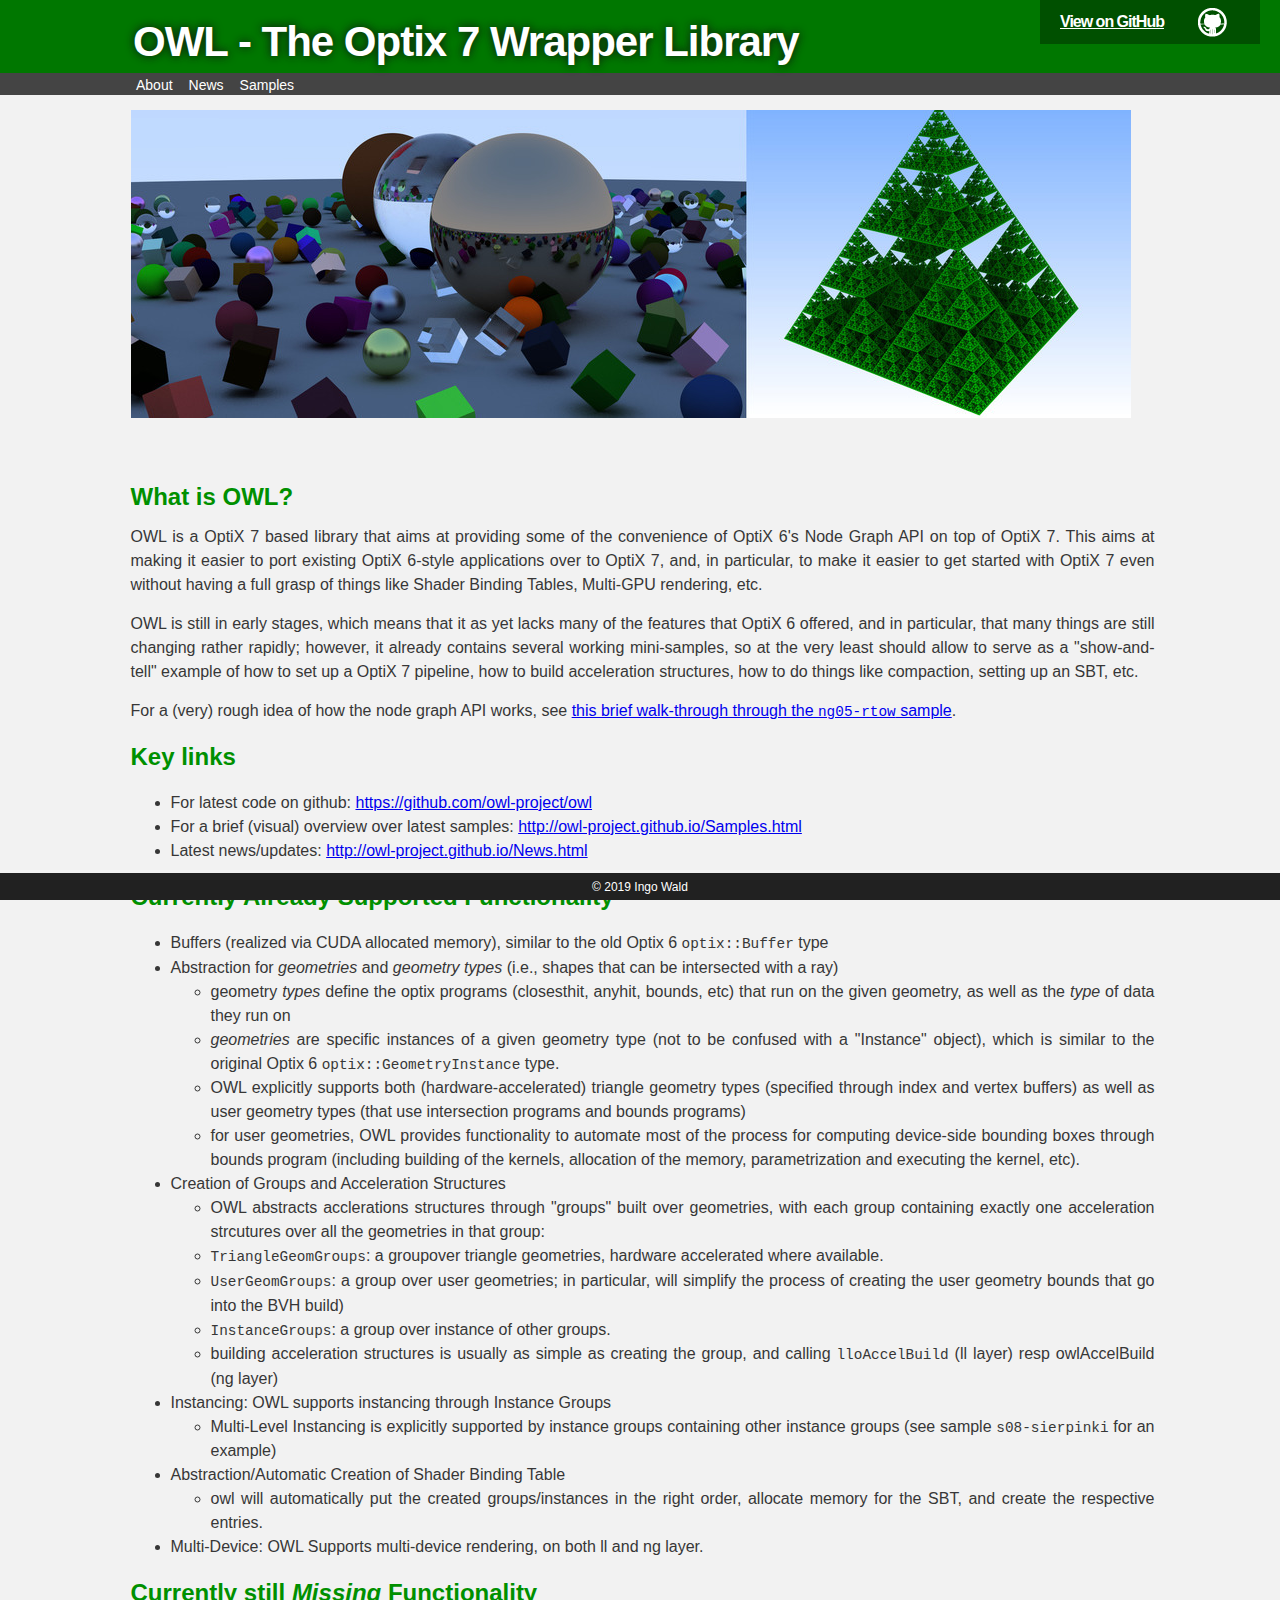
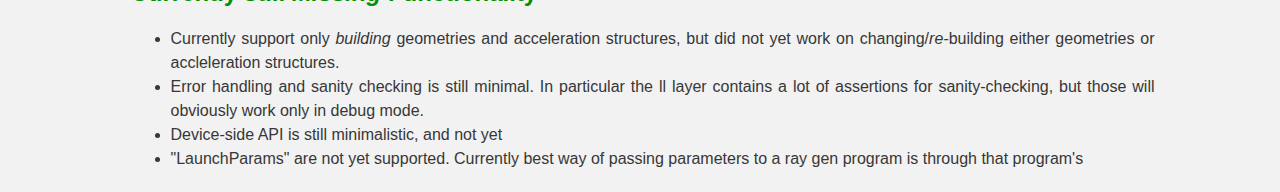
==== index.html @ 01878f96 "added sample walk-through for ng05" ====
<!DOCTYPE HTML PUBLIC "-//W3C//DTD HTML 4.01 Transitional//EN" "http://www.w3.org/TR/html4/loose.dtd">
<html lang="en">
  <head>
    <meta http-equiv="Content-Type" content="text/html" charset="utf-8">
    <title>OWL-Project: About
</title>
    <link rel="stylesheet" type="text/css" media="screen" href="stylesheet.css">
  </head>

  <body>
    <div id="styleheader">
      <div id="header-github">
        <a id="forkme-banner" href="https://github.com/owl-project/owl">View on GitHub</a>
      </div>
      <div id="header-title">
        OWL - The Optix 7 Wrapper Library
      </div>

      <div id="header-navbar">
        <ul>
<li id="selected"><a href="About.html">About</a></li><li id="selected"><a href="News.html">News</a></li><li id="selected"><a href="Samples.html">Samples</a></li>	</ul>
      </div>
      <div id="header-spacing"></div>
    </div>

    <div id="content-wrap">
      <div id="content">
<div class="figure">
<img src="about/banner.jpg" />

</div>
<!--- ------------------------------------------------------- -->
<h1 id="what-is-owl">What is OWL?</h1>
<p>OWL is a OptiX 7 based library that aims at providing some of the convenience of OptiX 6's Node Graph API on top of OptiX 7. This aims at making it easier to port existing OptiX 6-style applications over to OptiX 7, and, in particular, to make it easier to get started with OptiX 7 even without having a full grasp of things like Shader Binding Tables, Multi-GPU rendering, etc.</p>
<p>OWL is still in early stages, which means that it as yet lacks many of the features that OptiX 6 offered, and in particular, that many things are still changing rather rapidly; however, it already contains several working mini-samples, so at the very least should allow to serve as a &quot;show-and-tell&quot; example of how to set up a OptiX 7 pipeline, how to build acceleration structures, how to do things like compaction, setting up an SBT, etc.</p>
<p>For a (very) rough idea of how the node graph API works, see <a href="ng-api-overview.html">this brief walk-through through the <code>ng05-rtow</code> sample</a>.</p>
<h1 id="key-links">Key links</h1>
<ul>
<li><p>For latest code on github: <a href="https://github.com/owl-project/owl" class="uri">https://github.com/owl-project/owl</a></p></li>
<li><p>For a brief (visual) overview over latest samples: <a href="http://owl-project.github.io/Samples.html" class="uri">http://owl-project.github.io/Samples.html</a></p></li>
<li><p>Latest news/updates: <a href="http://owl-project.github.io/News.html" class="uri">http://owl-project.github.io/News.html</a></p></li>
</ul>
<h1 id="currently-already-supported-functionality">Currently Already Supported Functionality</h1>
<ul>
<li><p>Buffers (realized via CUDA allocated memory), similar to the old Optix 6 <code>optix::Buffer</code> type</p></li>
<li><p>Abstraction for <em>geometries</em> and <em>geometry types</em> (i.e., shapes that can be intersected with a ray)</p>
<ul>
<li><p>geometry <em>types</em> define the optix programs (closesthit, anyhit, bounds, etc) that run on the given geometry, as well as the <em>type</em> of data they run on</p></li>
<li><p><em>geometries</em> are specific instances of a given geometry type (not to be confused with a &quot;Instance&quot; object), which is similar to the original Optix 6 <code>optix::GeometryInstance</code> type.</p></li>
<li><p>OWL explicitly supports both (hardware-accelerated) triangle geometry types (specified through index and vertex buffers) as well as user geometry types (that use intersection programs and bounds programs)</p></li>
<li><p>for user geometries, OWL provides functionality to automate most of the process for computing device-side bounding boxes through bounds program (including building of the kernels, allocation of the memory, parametrization and executing the kernel, etc).</p></li>
</ul></li>
<li><p>Creation of Groups and Acceleration Structures</p>
<ul>
<li><p>OWL abstracts acclerations structures through &quot;groups&quot; built over geometries, with each group containing exactly one acceleration strcutures over all the geometries in that group:</p></li>
<li><p><code>TriangleGeomGroups</code>: a groupover triangle geometries, hardware accelerated where available.</p></li>
<li><p><code>UserGeomGroups</code>: a group over user geometries; in particular, will simplify the process of creating the user geometry bounds that go into the BVH build)</p></li>
<li><p><code>InstanceGroups</code>: a group over instance of other groups.</p></li>
<li><p>building acceleration structures is usually as simple as creating the group, and calling <code>lloAccelBuild</code> (ll layer) resp owlAccelBuild (ng layer)</p></li>
</ul></li>
<li><p>Instancing: OWL supports instancing through Instance Groups</p>
<ul>
<li>Multi-Level Instancing is explicitly supported by instance groups containing other instance groups (see sample <code>s08-sierpinki</code> for an example)</li>
</ul></li>
<li><p>Abstraction/Automatic Creation of Shader Binding Table</p>
<ul>
<li>owl will automatically put the created groups/instances in the right order, allocate memory for the SBT, and create the respective entries.</li>
</ul></li>
<li><p>Multi-Device: OWL Supports multi-device rendering, on both ll and ng layer.</p></li>
</ul>
<h1 id="currently-still-missing-functionality">Currently still <em>Missing</em> Functionality</h1>
<ul>
<li><p>Currently support only <em>building</em> geometries and acceleration structures, but did not yet work on changing/<em>re-</em>building either geometries or accleleration structures.</p></li>
<li><p>Error handling and sanity checking is still minimal. In particular the ll layer contains a lot of assertions for sanity-checking, but those will obviously work only in debug mode.</p></li>
<li><p>Device-side API is still minimalistic, and not yet</p></li>
<li><p>&quot;LaunchParams&quot; are not yet supported. Currently best way of passing parameters to a ray gen program is through that program's</p></li>
</ul>
      </div>
    </div>

      <div id="footer">
        © 2019 Ingo Wald
      </div>
  </body>
</html>
---- stylesheet.css ----
body {
    font-size: 16px;
    font-weight: normal;
    letter-spacing: normal;
    color:#373737;
    background: #f2f2f2;
    font-family: "Myriad Set Pro", "Helvetica Neue", Helvetica, Arial, sans-serif;
    text-rendering: optimizeLegibility;
    font-style: normal;
    line-height: 1.5;
    -webkit-font-smoothing: antialiased;
    text-align: justify;
    margin: 0;
}

h1, h2, h3, h4, h5, h6 {
    margin: 5px 0;
    font-weight: 700;
/*    color: #0071C5; */
    color: #009000;
    letter-spacing: normal;
    clear: both;
}

h2 {
    background: none;
    border-top: 1pt solid #333;
    padding-top: 0.5em;
}

h1 { font-size: 24px; }
h2 { font-size: 20px; }
h3 { font-size: 16px; }
h4 { font-size: 16px; }

p {
    margin: 10px 0 15px 0;
}

dl dt { font-weight:bold;
}

code { font-size: 90%; }

li p { margin: 0 }

img {
  display: block;
  margin-left: auto;
  margin-right: auto;
  padding: 0 2em 1ex 0;
}
figcaption {
 color: #666;
 text-align: center;
}
div.left {
  float: left;
  max-width: 250px;
  margin: 0;
  padding: 0;
}
br { clear:both; }

/* this fixes anchor links offset from header*/
:target:before {
  content: "";
  display: block;
  height: 125px;
  margin: -125px 0 0;
}

#demo-bullets { font-size: 90%; }

#footer  {
    padding-top: 5px;
    margin: 0;
    text-align: center;
    background:#212121;
    position:fixed;
    bottom:0px;
    height:22px;
    width:100%;
    font-size: 12px;
    color: #ffffff;
}

#footer_padding {
    margin: 0;
    text-align: center;
    background:#212121;
    bottom:0px;
    width:100%;
    height:100%;
    font-size: 12px;
    color: #ffffff;
}

#footer a:hover {
    color:#ff0000;
}
#footer a {
    color:#ffffff;
}

#styleheader {
    color: #fff;
    position: fixed;
    width: 100%;
    letter-spacing: -1px;
    background: #070;
/*    background: #379;*/
    z-index: 2;
    display: block;
}

#content-wrap {
    width:100%;
    height:100%;
    background: #f2f2f2;
    /*padding-left: 100px;*/
    padding-top:100px;
}

#content {
    padding-left: 5px;
    padding-right: 0px;
    position:static;
    max-width: 1024px;
    margin-left: auto;
    margin-right: auto;
    background: #f2f2f2;
    padding-top:10px;
    padding-bottom:10px;
}

#header-title  {
    /*display:inline-block;*/
    margin: 0;
    color: #fff;
    font-size: 42px;
    /*background:#212121; */
    font-weight: 700;
    padding: 20px 0px 0px 10px;
    text-shadow: #111 0px 0px 10px;
    /*padding-left: 100px;*/
    padding-top:10px;
    letter-spacing: -1px;
    max-width: 1024px;
    margin-left: auto;
    margin-right: auto;
}

#header-subtitle  {
    display:inline-block;
    color: #fff;
    font-size: 21px;
    font-weight: 300;
    /*background: none;*/
    text-shadow: #111 0px 0px 10px;
    /*padding-top: 10px;*/
    /*padding-left: 100px;*/
    padding-left: 10px;
    /*padding-bottom: 10px;*/
    /*background:#212121; */
    letter-spacing: -1px;
}

.samplepic {
    width: 60%; 
}

.widepic {
    width: 80%; 
}

#header-github  {
    color: #fff;
    font-size: 16px;
    font-weight: 300;
    background: none;
}

#forkme-banner  {
    display: block;
    position: absolute;
    top:0;
    right: 20px;
    width:200px;
    z-index: 10;
    padding: 10px 0px 10px 20px;
    color: #fff;
    background: url('include/blacktocat.png') #005000 no-repeat 83% 50%;
    font-weight: 700;
}


#header-spacing  {
    color: #fff;
    font-size: 16px;
    font-weight: 300;
    height:5px;
    background: #f2f2f2;
}
#footer-spacing  {
    color: #fff;
    font-size: 16px;
    font-weight: 300;
    height:5px;
    background: #f2f2f2;
}

#header-navbar  {
    font-family: 'Myriad Pro', Calibri, Helvetica, Arial, sans-serif;
    color: #fff;
    font-size: 14px;
    font-weight: normal;
    letter-spacing: normal;
    background: #444;
    padding-top: 0px;
    padding-bottom: 4px;
    /*padding-left: 100px;*/
    height:18px;
}
#header-navbar ul {
    list-style : none;
    margin: 0;
    padding: 0;
    padding-top: 2px;
    max-width: 1024px;
    margin-left: auto;
    margin-right: auto;
}
#header-navbar ul li {
    display: inline;
}
#header-navbar ul li a {
    display: block;
    float: left;
    padding-left: 8px;
    padding-right: 8px;
    color: #DFDFDF;
    text-decoration: none;
}
#header-navbar ul li a:hover {
    color: #FAFAFA;
}
#header-navbar ul li#selected a {
    color: #fff;
}

.title
{
  border: 0; padding: 0; margin: 0;
  margin-bottom: 20px;
}

.title h1 {
  color: #333;
  font-size: 60px;
  font-weight: 300;
  text-align: center;
  border: 0; padding: 0; margin: 0;
  border: 0;
 }

.title h2 {
  color: #888;
  font-size: 24px;
  font-weight: 200;
  text-align: center;
  border: 0; padding: 0; margin: 0;
  border: 0;
}

.teaser-features {
  margin: 10px auto 150px auto;
}

div.feature {
    /* display:inline-block; */
    /* width: 100%; */
    margin-left: 10px;
    margin-right: 10px;
    margin-top: 10px;
    margin-bottom: 10px;
    float: left;
    /* width: 40%; */
    width: 400px;
    height: 200px;
    display: block;
}
div.feature a {
    color:#373737;
}
div.feature img {
    float: left;
    display:inline-block;
    width: 360px;
    height: 260px;
    padding:0;
    box-shadow: 4px 4px 18px -5px rgba(0,0,0,0.86);
}
.feature-alt
{
    display: block;
    float: left;
    padding-left: 184px;
}
.feature-alt img
{
    float: right !important;
}

.feature .container {
    /* margin-left: 20px;
    margin-right: 20px;
    display:inline-block;
    max-width: 544px;
    color: #666;
    font-size: 18px;
    font-weight: 200; */
}

div.feature p {
    /* padding-left: 20px; */
    color: #777;
}

div.feature h2 {
    text-align: center;
    border: 0;
    color:#555;
    font-size: 26px; 
}

.fadein {
    display: block;
    margin-left: auto;
    margin-right: auto;
    margin-bottom: 20px;
    margin-top: 0px;
    padding: 0;
    position: relative;
    padding-bottom: 58.59375%; /* 600/1024 */
    max-width: 1000px;
}
#f1 {
    box-shadow: 4px 4px 18px -5px rgba(0,0,0,0.86);
}
.fadein img {
    margin-left: auto;
    max-width: 100%;
    height: 100%;
    padding: 0;
    position: absolute;
}

.teaser-img {
  margin-top: 60px;
  margin-bottom: 60px;
}


.fade {
    animation: fade 30s 1;
}
@keyframes fade {
      0% {opacity: 0;}
      5% {opacity: 0;}
     20% {opacity: 1;}
     25% {opacity: 1;}
     45% {opacity: 0;}
     50% {opacity: 0;}
     60% {opacity: 1;}
     65% {opacity: 1;}
     75% {opacity: 0;}
     80% {opacity: 0;}
    100% {opacity: 1;}
}

hr {
    width: 60%;
    display: block;
    height: 1px;
    margin-left: auto;
    margin-right: auto;
    margin-top: 0px;
    margin-bottom: 0px;
    border: 0;
    border-top: 1.5px solid #aaa;
    padding: 0;
}

table {
  counter-increment: table;
  border-collapse: collapse;
  border-spacing: 0;
  border: 0px solid #373737;
  margin-top: 20px;
  margin-bottom: 20px;
  text-align: left;
}
table > caption:before {
  content: 'Table ' counter(table) ': ';
  color: #0071C5;
}

th {
  font-family: 'Lucida Grande', 'Helvetica Neue', Helvetica, Arial, sans-serif;
  padding: 10px;
  background: #0071C5;
  color: #fff;
}

td {
  padding: 10px;
  border: 0px solid #373737;
  color: #222;
  background-color: #fff;
  vertical-align:top;
}

div.figure {
  clear: both;
  counter-increment: figure;
  padding: 0;
  border: 0;
  font-size: 100%;
  font: inherit;
  vertical-align: baseline;
  margin: 0 0 3em 0;
  display: inline-block;
  width: 100%;
}
p.caption {
  margin-top: 3ex;
  font-size: 1.1rem;
  line-height: 1.6;
  text-align: left;
}
p.caption:before {
  content: 'Figure ' counter(figure) ': ';
  color: #009000;
}
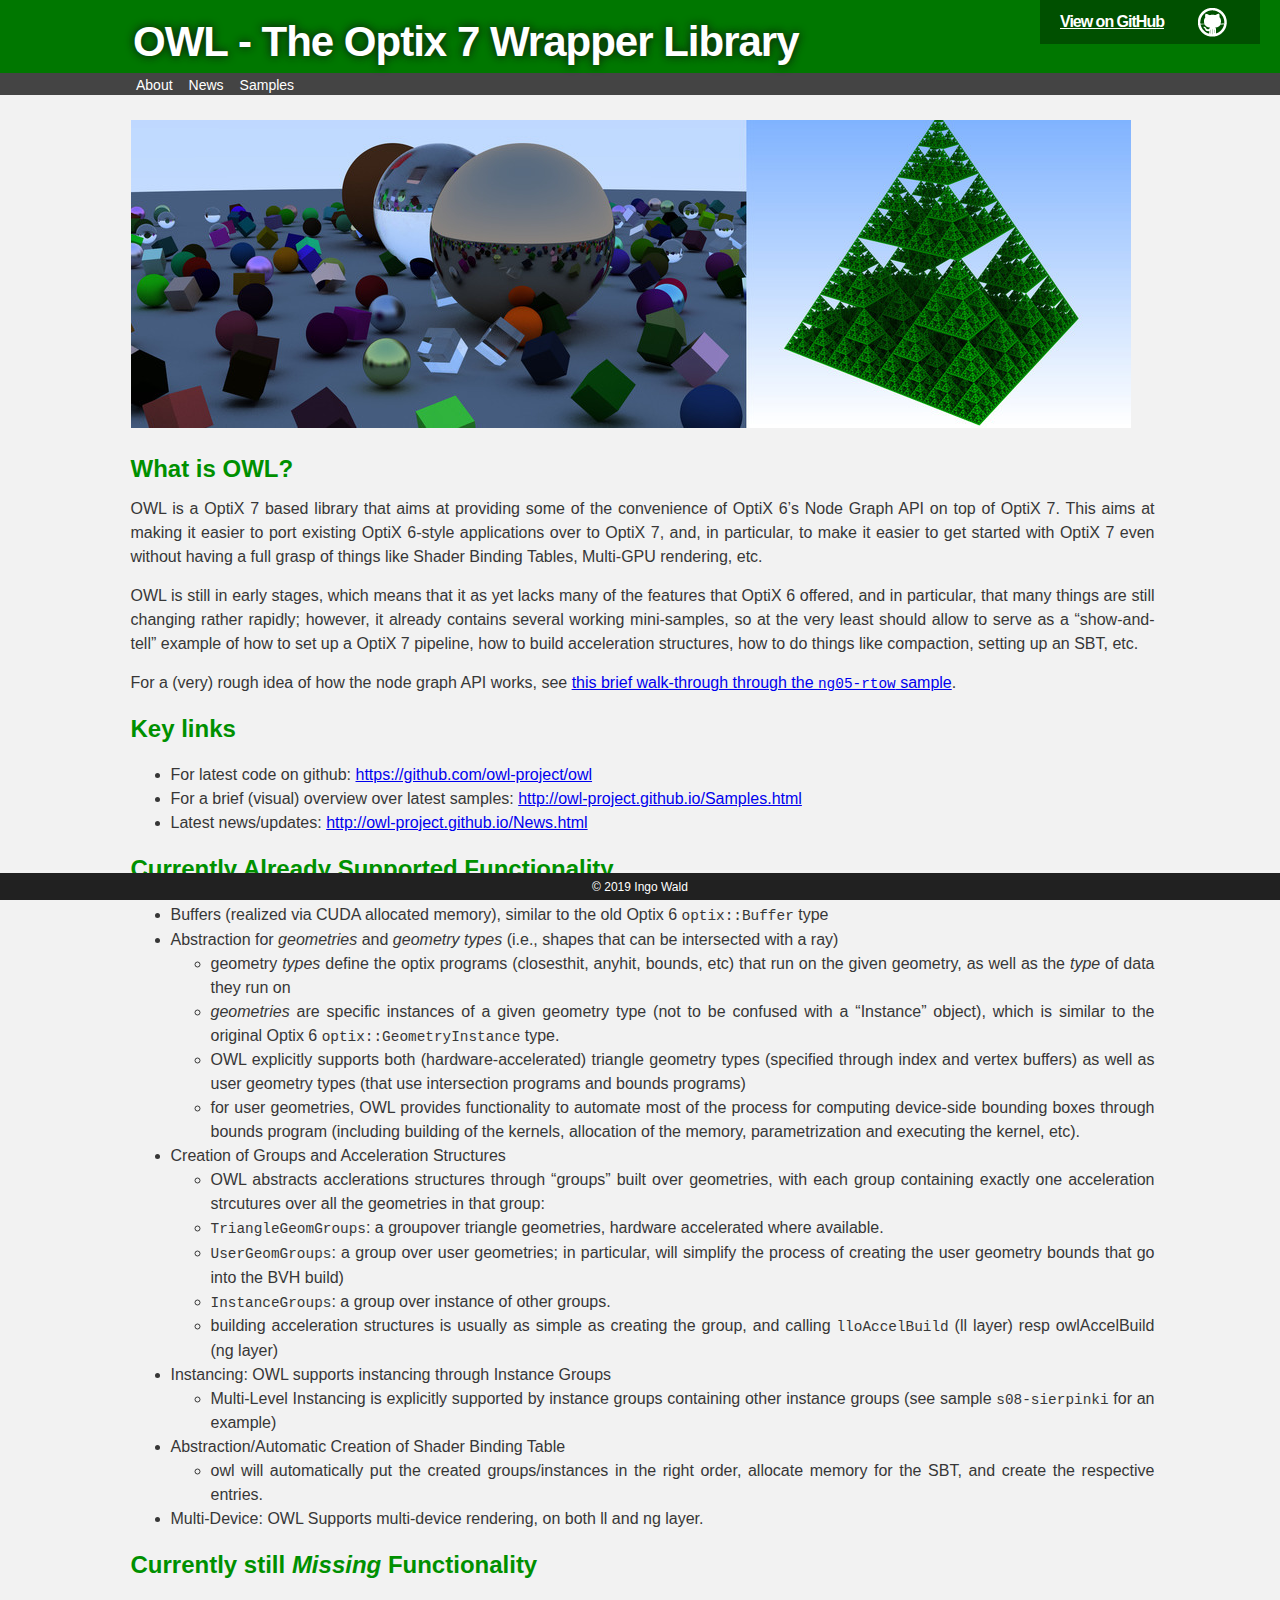
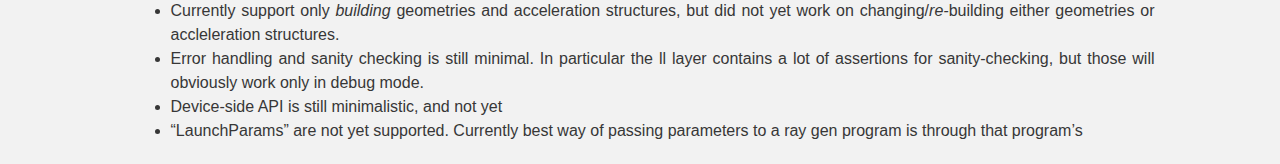
==== commit be6e850a: "pass over 'about' and 'news'" ====
--- a/index.html
+++ b/index.html
@@ -26,20 +26,17 @@
 
     <div id="content-wrap">
       <div id="content">
-<div class="figure">
-<img src="about/banner.jpg" />
-
-</div>
+<p><img src="about/banner.jpg" /></p>
 <!--- ------------------------------------------------------- -->
 <h1 id="what-is-owl">What is OWL?</h1>
-<p>OWL is a OptiX 7 based library that aims at providing some of the convenience of OptiX 6's Node Graph API on top of OptiX 7. This aims at making it easier to port existing OptiX 6-style applications over to OptiX 7, and, in particular, to make it easier to get started with OptiX 7 even without having a full grasp of things like Shader Binding Tables, Multi-GPU rendering, etc.</p>
-<p>OWL is still in early stages, which means that it as yet lacks many of the features that OptiX 6 offered, and in particular, that many things are still changing rather rapidly; however, it already contains several working mini-samples, so at the very least should allow to serve as a &quot;show-and-tell&quot; example of how to set up a OptiX 7 pipeline, how to build acceleration structures, how to do things like compaction, setting up an SBT, etc.</p>
+<p>OWL is a OptiX 7 based library that aims at providing some of the convenience of OptiX 6’s Node Graph API on top of OptiX 7. This aims at making it easier to port existing OptiX 6-style applications over to OptiX 7, and, in particular, to make it easier to get started with OptiX 7 even without having a full grasp of things like Shader Binding Tables, Multi-GPU rendering, etc.</p>
+<p>OWL is still in early stages, which means that it as yet lacks many of the features that OptiX 6 offered, and in particular, that many things are still changing rather rapidly; however, it already contains several working mini-samples, so at the very least should allow to serve as a “show-and-tell” example of how to set up a OptiX 7 pipeline, how to build acceleration structures, how to do things like compaction, setting up an SBT, etc.</p>
 <p>For a (very) rough idea of how the node graph API works, see <a href="ng-api-overview.html">this brief walk-through through the <code>ng05-rtow</code> sample</a>.</p>
 <h1 id="key-links">Key links</h1>
 <ul>
-<li><p>For latest code on github: <a href="https://github.com/owl-project/owl" class="uri">https://github.com/owl-project/owl</a></p></li>
-<li><p>For a brief (visual) overview over latest samples: <a href="http://owl-project.github.io/Samples.html" class="uri">http://owl-project.github.io/Samples.html</a></p></li>
-<li><p>Latest news/updates: <a href="http://owl-project.github.io/News.html" class="uri">http://owl-project.github.io/News.html</a></p></li>
+<li><p>For latest code on github: <a href="https://github.com/owl-project/owl">https://github.com/owl-project/owl</a></p></li>
+<li><p>For a brief (visual) overview over latest samples: <a href="http://owl-project.github.io/Samples.html">http://owl-project.github.io/Samples.html</a></p></li>
+<li><p>Latest news/updates: <a href="http://owl-project.github.io/News.html">http://owl-project.github.io/News.html</a></p></li>
 </ul>
 <h1 id="currently-already-supported-functionality">Currently Already Supported Functionality</h1>
 <ul>
@@ -47,13 +44,13 @@
 <li><p>Abstraction for <em>geometries</em> and <em>geometry types</em> (i.e., shapes that can be intersected with a ray)</p>
 <ul>
 <li><p>geometry <em>types</em> define the optix programs (closesthit, anyhit, bounds, etc) that run on the given geometry, as well as the <em>type</em> of data they run on</p></li>
-<li><p><em>geometries</em> are specific instances of a given geometry type (not to be confused with a &quot;Instance&quot; object), which is similar to the original Optix 6 <code>optix::GeometryInstance</code> type.</p></li>
+<li><p><em>geometries</em> are specific instances of a given geometry type (not to be confused with a “Instance” object), which is similar to the original Optix 6 <code>optix::GeometryInstance</code> type.</p></li>
 <li><p>OWL explicitly supports both (hardware-accelerated) triangle geometry types (specified through index and vertex buffers) as well as user geometry types (that use intersection programs and bounds programs)</p></li>
 <li><p>for user geometries, OWL provides functionality to automate most of the process for computing device-side bounding boxes through bounds program (including building of the kernels, allocation of the memory, parametrization and executing the kernel, etc).</p></li>
 </ul></li>
 <li><p>Creation of Groups and Acceleration Structures</p>
 <ul>
-<li><p>OWL abstracts acclerations structures through &quot;groups&quot; built over geometries, with each group containing exactly one acceleration strcutures over all the geometries in that group:</p></li>
+<li><p>OWL abstracts acclerations structures through “groups” built over geometries, with each group containing exactly one acceleration strcutures over all the geometries in that group:</p></li>
 <li><p><code>TriangleGeomGroups</code>: a groupover triangle geometries, hardware accelerated where available.</p></li>
 <li><p><code>UserGeomGroups</code>: a group over user geometries; in particular, will simplify the process of creating the user geometry bounds that go into the BVH build)</p></li>
 <li><p><code>InstanceGroups</code>: a group over instance of other groups.</p></li>
@@ -74,7 +71,7 @@
 <li><p>Currently support only <em>building</em> geometries and acceleration structures, but did not yet work on changing/<em>re-</em>building either geometries or accleleration structures.</p></li>
 <li><p>Error handling and sanity checking is still minimal. In particular the ll layer contains a lot of assertions for sanity-checking, but those will obviously work only in debug mode.</p></li>
 <li><p>Device-side API is still minimalistic, and not yet</p></li>
-<li><p>&quot;LaunchParams&quot; are not yet supported. Currently best way of passing parameters to a ray gen program is through that program's</p></li>
+<li><p>“LaunchParams” are not yet supported. Currently best way of passing parameters to a ray gen program is through that program’s</p></li>
 </ul>
       </div>
     </div>
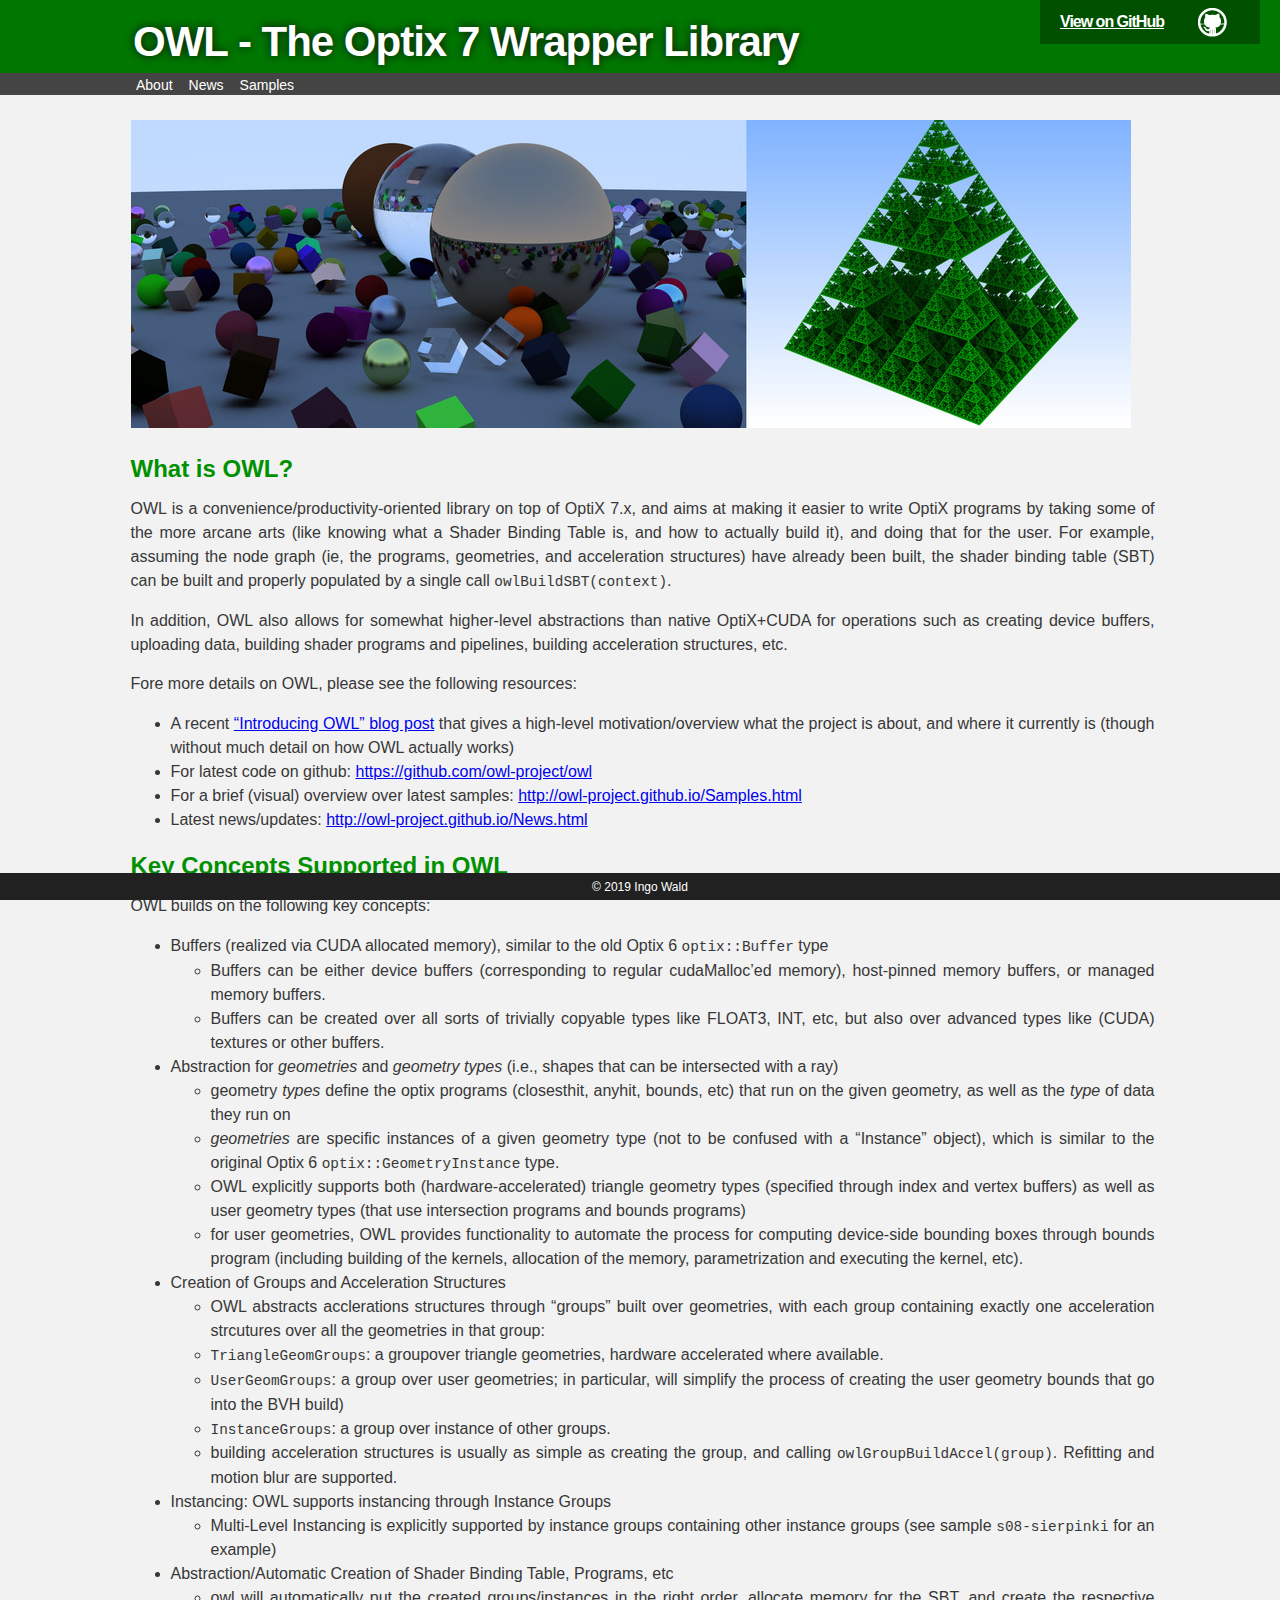
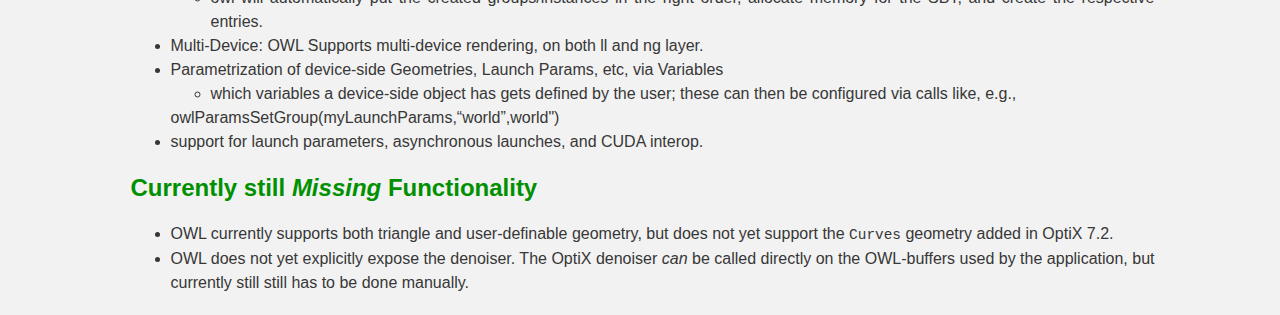
==== commit df5f1ff8: "sync" ====
--- a/index.html
+++ b/index.html
@@ -29,24 +29,29 @@
 <p><img src="about/banner.jpg" /></p>
 <!--- ------------------------------------------------------- -->
 <h1 id="what-is-owl">What is OWL?</h1>
-<p>OWL is a OptiX 7 based library that aims at providing some of the convenience of OptiX 6’s Node Graph API on top of OptiX 7. This aims at making it easier to port existing OptiX 6-style applications over to OptiX 7, and, in particular, to make it easier to get started with OptiX 7 even without having a full grasp of things like Shader Binding Tables, Multi-GPU rendering, etc.</p>
-<p>OWL is still in early stages, which means that it as yet lacks many of the features that OptiX 6 offered, and in particular, that many things are still changing rather rapidly; however, it already contains several working mini-samples, so at the very least should allow to serve as a “show-and-tell” example of how to set up a OptiX 7 pipeline, how to build acceleration structures, how to do things like compaction, setting up an SBT, etc.</p>
-<p>For a (very) rough idea of how the node graph API works, see <a href="ng-api-overview.html">this brief walk-through through the <code>ng05-rtow</code> sample</a>.</p>
-<h1 id="key-links">Key links</h1>
+<p>OWL is a convenience/productivity-oriented library on top of OptiX 7.x, and aims at making it easier to write OptiX programs by taking some of the more arcane arts (like knowing what a Shader Binding Table is, and how to actually build it), and doing that for the user. For example, assuming the node graph (ie, the programs, geometries, and acceleration structures) have already been built, the shader binding table (SBT) can be built and properly populated by a single call <code>owlBuildSBT(context)</code>.</p>
+<p>In addition, OWL also allows for somewhat higher-level abstractions than native OptiX+CUDA for operations such as creating device buffers, uploading data, building shader programs and pipelines, building acceleration structures, etc.</p>
+<p>Fore more details on OWL, please see the following resources:</p>
 <ul>
+<li><p>A recent <a href="https://ingowald.blog/2020/11/08/introducing-owl-a-node-graph-abstraction-layer-on-top-of-optix-7/">“Introducing OWL” blog post</a> that gives a high-level motivation/overview what the project is about, and where it currently is (though without much detail on how OWL actually works)</p></li>
 <li><p>For latest code on github: <a href="https://github.com/owl-project/owl">https://github.com/owl-project/owl</a></p></li>
 <li><p>For a brief (visual) overview over latest samples: <a href="http://owl-project.github.io/Samples.html">http://owl-project.github.io/Samples.html</a></p></li>
 <li><p>Latest news/updates: <a href="http://owl-project.github.io/News.html">http://owl-project.github.io/News.html</a></p></li>
 </ul>
-<h1 id="currently-already-supported-functionality">Currently Already Supported Functionality</h1>
+<h1 id="key-concepts-supported-in-owl">Key Concepts Supported in OWL</h1>
+<p>OWL builds on the following key concepts:</p>
 <ul>
-<li><p>Buffers (realized via CUDA allocated memory), similar to the old Optix 6 <code>optix::Buffer</code> type</p></li>
+<li><p>Buffers (realized via CUDA allocated memory), similar to the old Optix 6 <code>optix::Buffer</code> type</p>
+<ul>
+<li><p>Buffers can be either device buffers (corresponding to regular cudaMalloc’ed memory), host-pinned memory buffers, or managed memory buffers.</p></li>
+<li><p>Buffers can be created over all sorts of trivially copyable types like FLOAT3, INT, etc, but also over advanced types like (CUDA) textures or other buffers.</p></li>
+</ul></li>
 <li><p>Abstraction for <em>geometries</em> and <em>geometry types</em> (i.e., shapes that can be intersected with a ray)</p>
 <ul>
 <li><p>geometry <em>types</em> define the optix programs (closesthit, anyhit, bounds, etc) that run on the given geometry, as well as the <em>type</em> of data they run on</p></li>
 <li><p><em>geometries</em> are specific instances of a given geometry type (not to be confused with a “Instance” object), which is similar to the original Optix 6 <code>optix::GeometryInstance</code> type.</p></li>
 <li><p>OWL explicitly supports both (hardware-accelerated) triangle geometry types (specified through index and vertex buffers) as well as user geometry types (that use intersection programs and bounds programs)</p></li>
-<li><p>for user geometries, OWL provides functionality to automate most of the process for computing device-side bounding boxes through bounds program (including building of the kernels, allocation of the memory, parametrization and executing the kernel, etc).</p></li>
+<li><p>for user geometries, OWL provides functionality to automate the process for computing device-side bounding boxes through bounds program (including building of the kernels, allocation of the memory, parametrization and executing the kernel, etc).</p></li>
 </ul></li>
 <li><p>Creation of Groups and Acceleration Structures</p>
 <ul>
@@ -54,24 +59,28 @@
 <li><p><code>TriangleGeomGroups</code>: a groupover triangle geometries, hardware accelerated where available.</p></li>
 <li><p><code>UserGeomGroups</code>: a group over user geometries; in particular, will simplify the process of creating the user geometry bounds that go into the BVH build)</p></li>
 <li><p><code>InstanceGroups</code>: a group over instance of other groups.</p></li>
-<li><p>building acceleration structures is usually as simple as creating the group, and calling <code>lloAccelBuild</code> (ll layer) resp owlAccelBuild (ng layer)</p></li>
+<li><p>building acceleration structures is usually as simple as creating the group, and calling <code>owlGroupBuildAccel(group)</code>. Refitting and motion blur are supported.</p></li>
 </ul></li>
 <li><p>Instancing: OWL supports instancing through Instance Groups</p>
 <ul>
 <li>Multi-Level Instancing is explicitly supported by instance groups containing other instance groups (see sample <code>s08-sierpinki</code> for an example)</li>
 </ul></li>
-<li><p>Abstraction/Automatic Creation of Shader Binding Table</p>
+<li><p>Abstraction/Automatic Creation of Shader Binding Table, Programs, etc</p>
 <ul>
 <li>owl will automatically put the created groups/instances in the right order, allocate memory for the SBT, and create the respective entries.</li>
 </ul></li>
 <li><p>Multi-Device: OWL Supports multi-device rendering, on both ll and ng layer.</p></li>
+<li><p>Parametrization of device-side Geometries, Launch Params, etc, via Variables</p>
+<ul>
+<li>which variables a device-side object has gets defined by the user; these can then be configured via calls like, e.g.,</li>
+</ul>
+<p>owlParamsSetGroup(myLaunchParams,“world”,world")</p></li>
+<li><p>support for launch parameters, asynchronous launches, and CUDA interop.</p></li>
 </ul>
 <h1 id="currently-still-missing-functionality">Currently still <em>Missing</em> Functionality</h1>
 <ul>
-<li><p>Currently support only <em>building</em> geometries and acceleration structures, but did not yet work on changing/<em>re-</em>building either geometries or accleleration structures.</p></li>
-<li><p>Error handling and sanity checking is still minimal. In particular the ll layer contains a lot of assertions for sanity-checking, but those will obviously work only in debug mode.</p></li>
-<li><p>Device-side API is still minimalistic, and not yet</p></li>
-<li><p>“LaunchParams” are not yet supported. Currently best way of passing parameters to a ray gen program is through that program’s</p></li>
+<li><p>OWL currently supports both triangle and user-definable geometry, but does not yet support the <code>Curves</code> geometry added in OptiX 7.2.</p></li>
+<li><p>OWL does not yet explicitly expose the denoiser. The OptiX denoiser <em>can</em> be called directly on the OWL-buffers used by the application, but currently still still has to be done manually.</p></li>
 </ul>
       </div>
     </div>
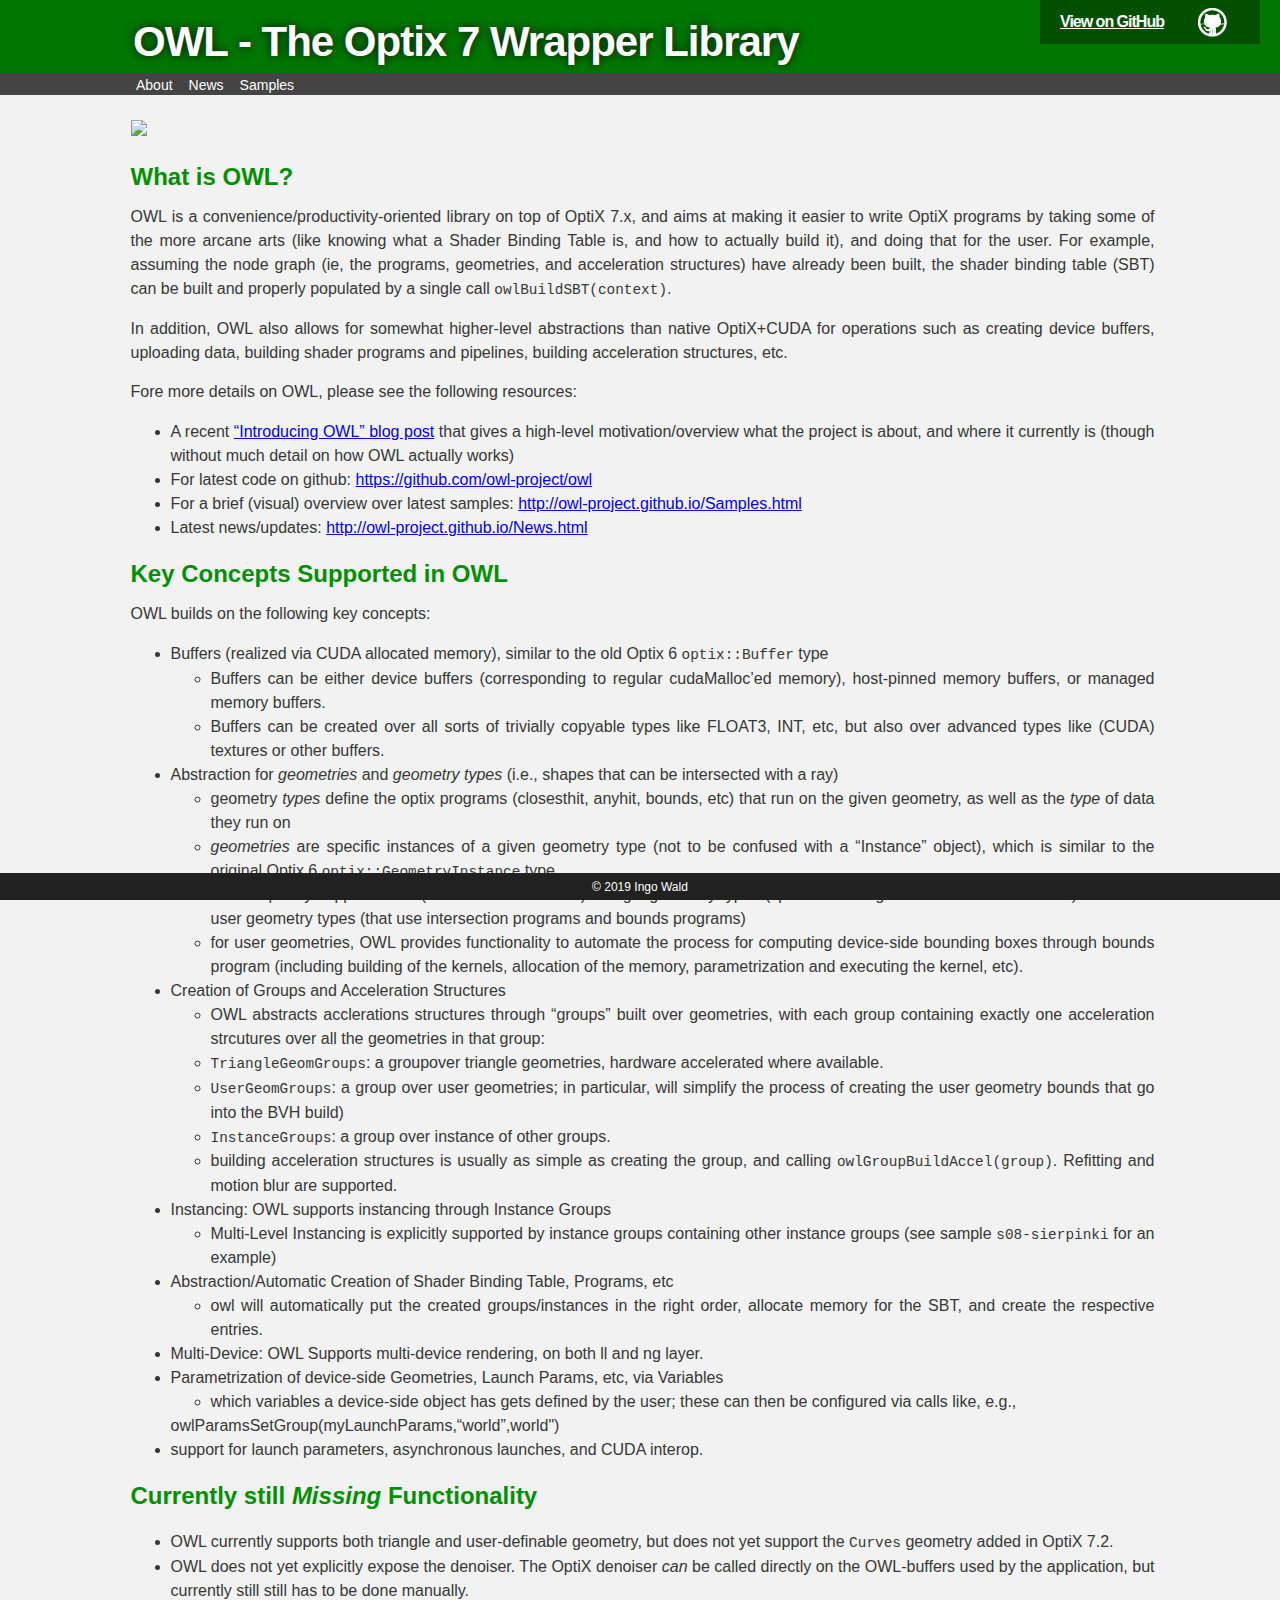
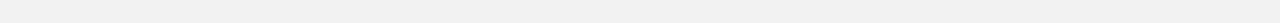
==== commit 0533aabe: "sync" ====
--- a/index.html
+++ b/index.html
@@ -26,7 +26,7 @@
 
     <div id="content-wrap">
       <div id="content">
-<p><img src="about/banner.jpg" /></p>
+<p><img src="about/collage-owl.png" /></p>
 <!--- ------------------------------------------------------- -->
 <h1 id="what-is-owl">What is OWL?</h1>
 <p>OWL is a convenience/productivity-oriented library on top of OptiX 7.x, and aims at making it easier to write OptiX programs by taking some of the more arcane arts (like knowing what a Shader Binding Table is, and how to actually build it), and doing that for the user. For example, assuming the node graph (ie, the programs, geometries, and acceleration structures) have already been built, the shader binding table (SBT) can be built and properly populated by a single call <code>owlBuildSBT(context)</code>.</p>
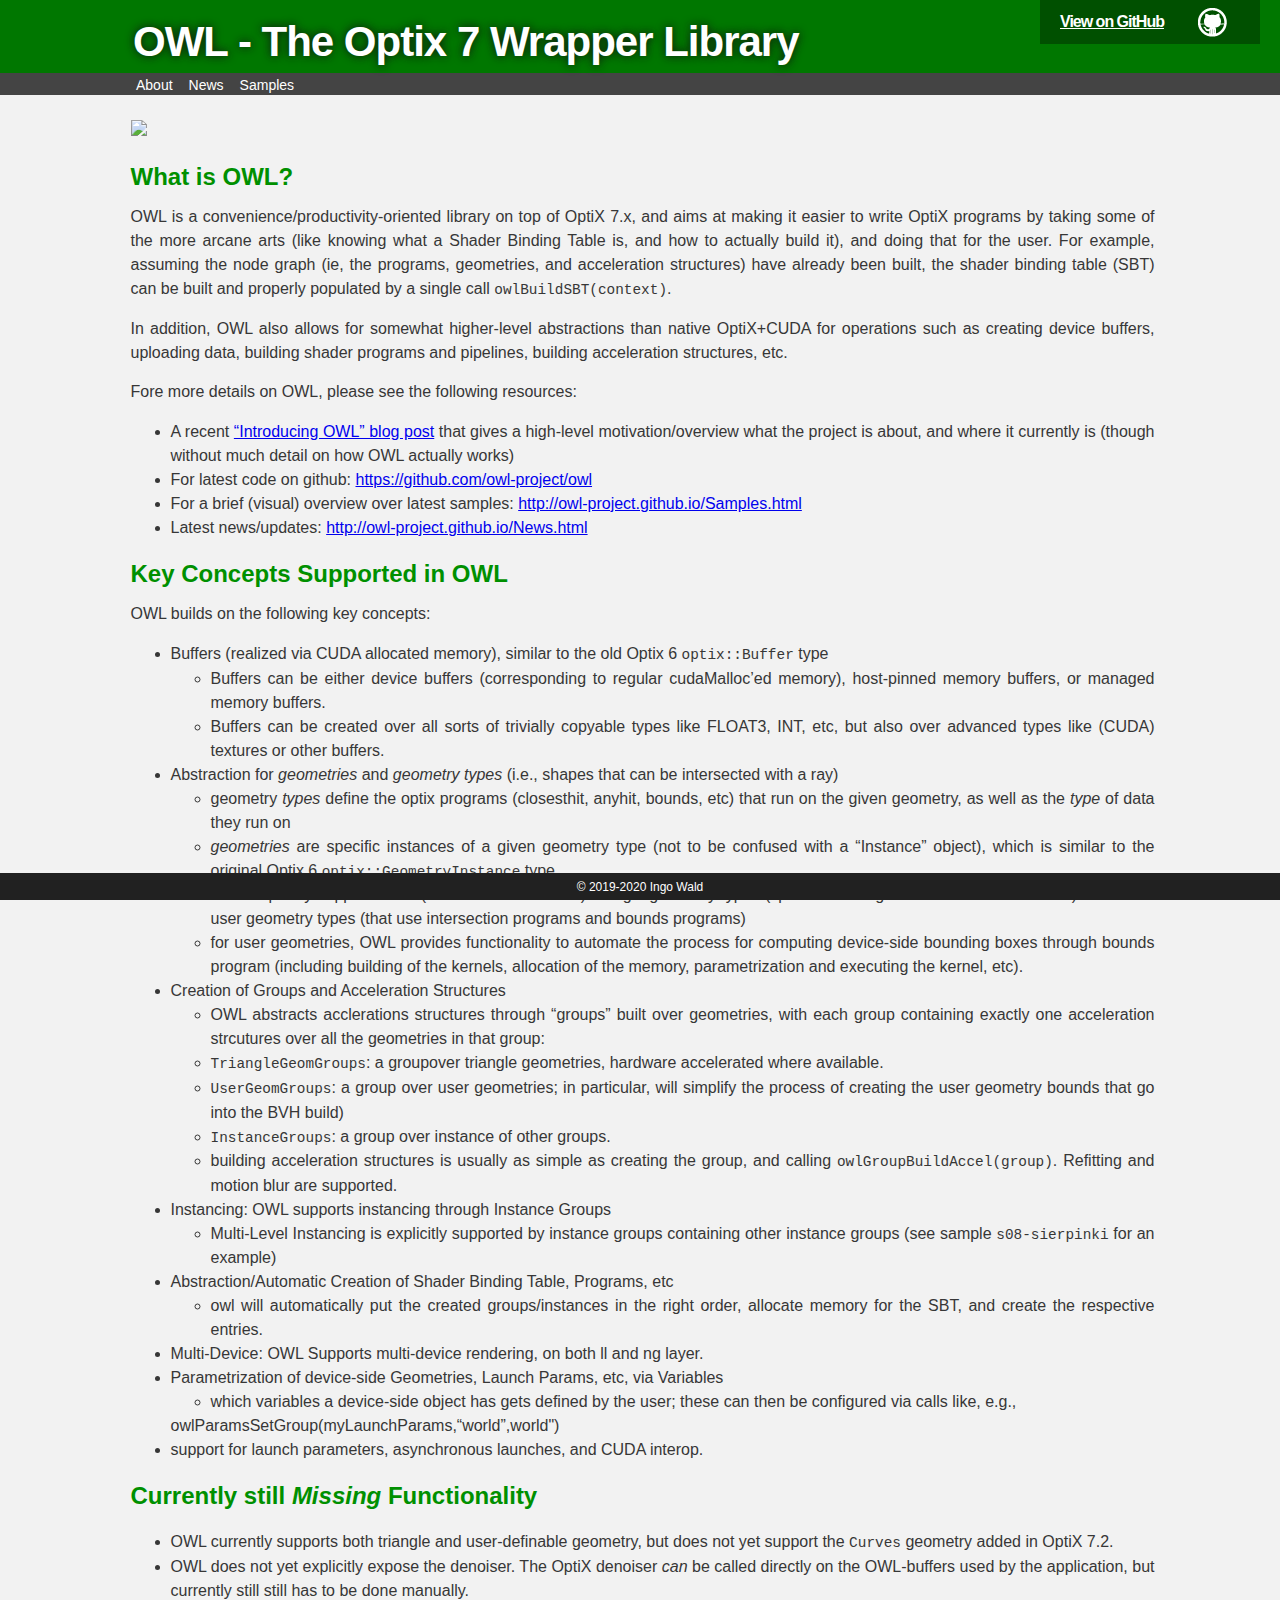
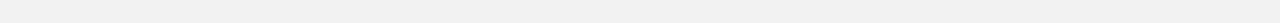
==== commit c0baa961: "footer" ====
--- a/index.html
+++ b/index.html
@@ -86,7 +86,7 @@
     </div>
 
       <div id="footer">
-        © 2019 Ingo Wald
+        © 2019-2020 Ingo Wald
       </div>
   </body>
 </html>
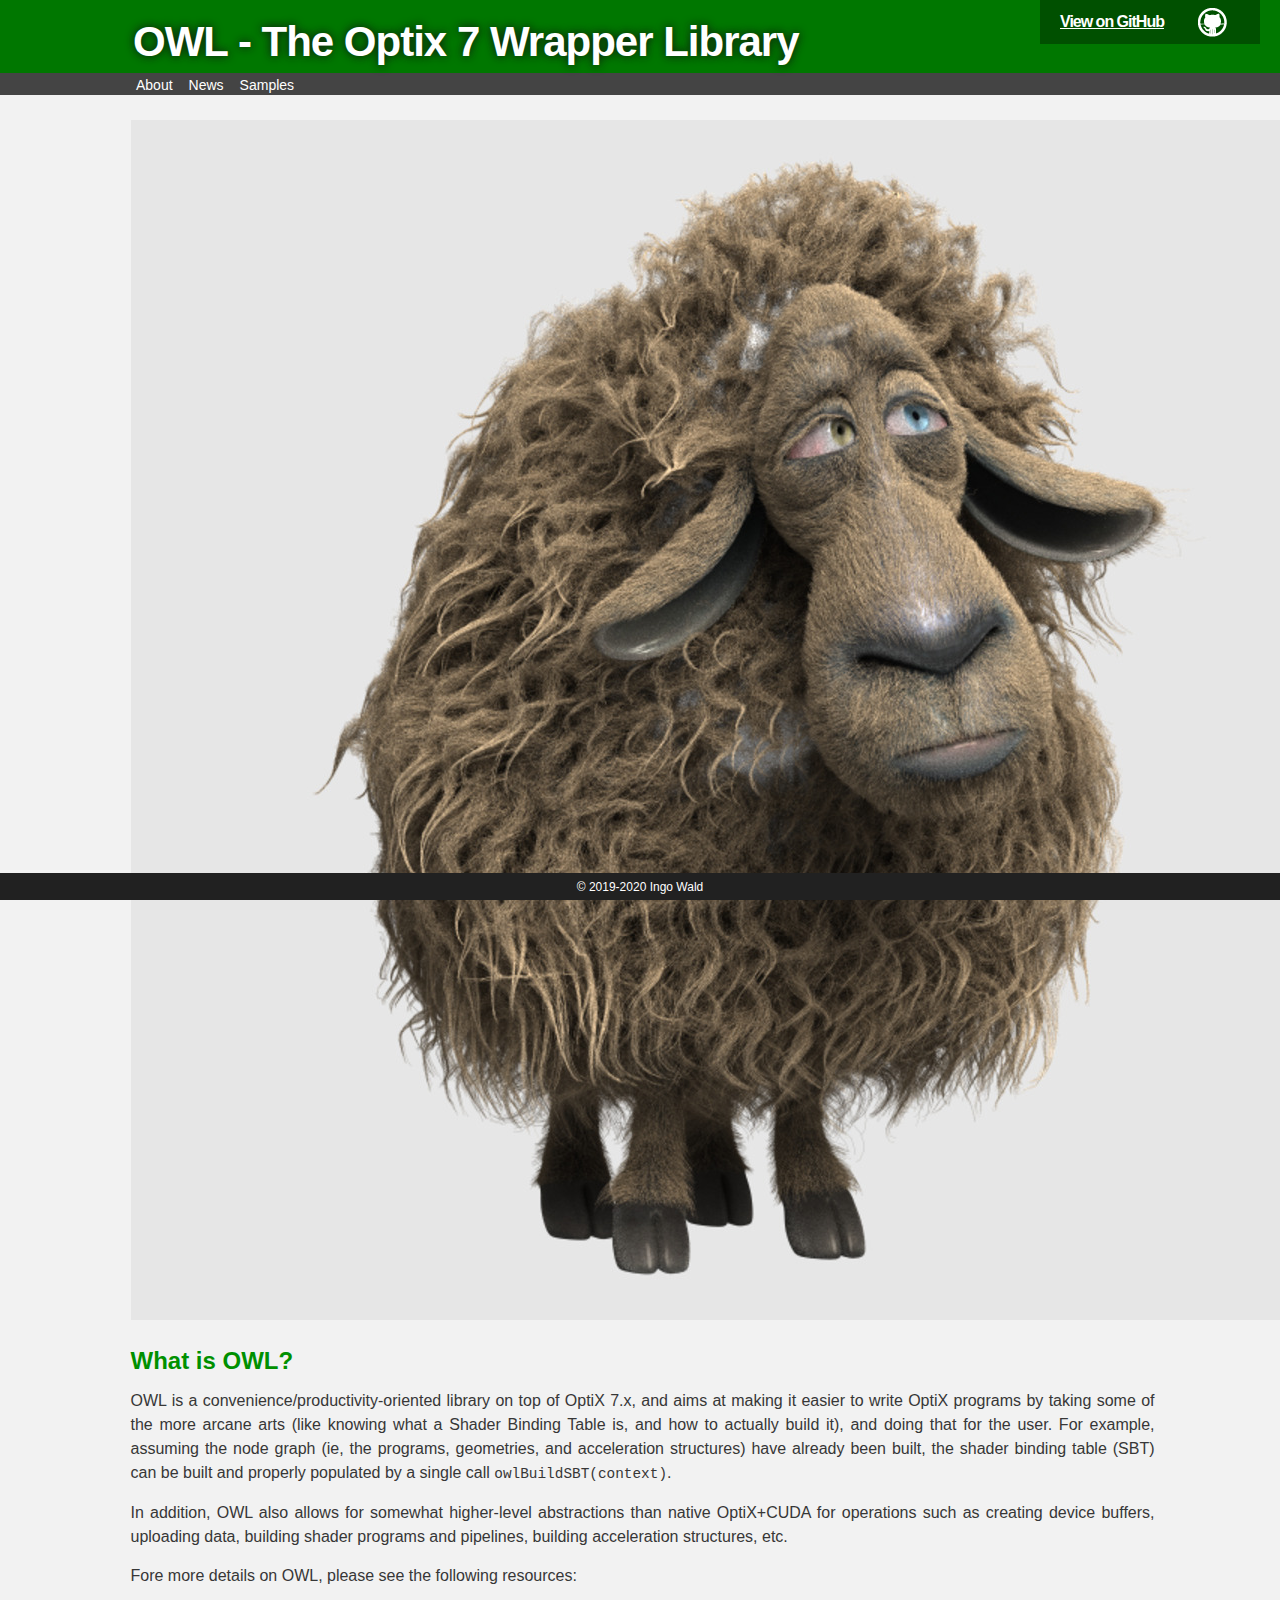
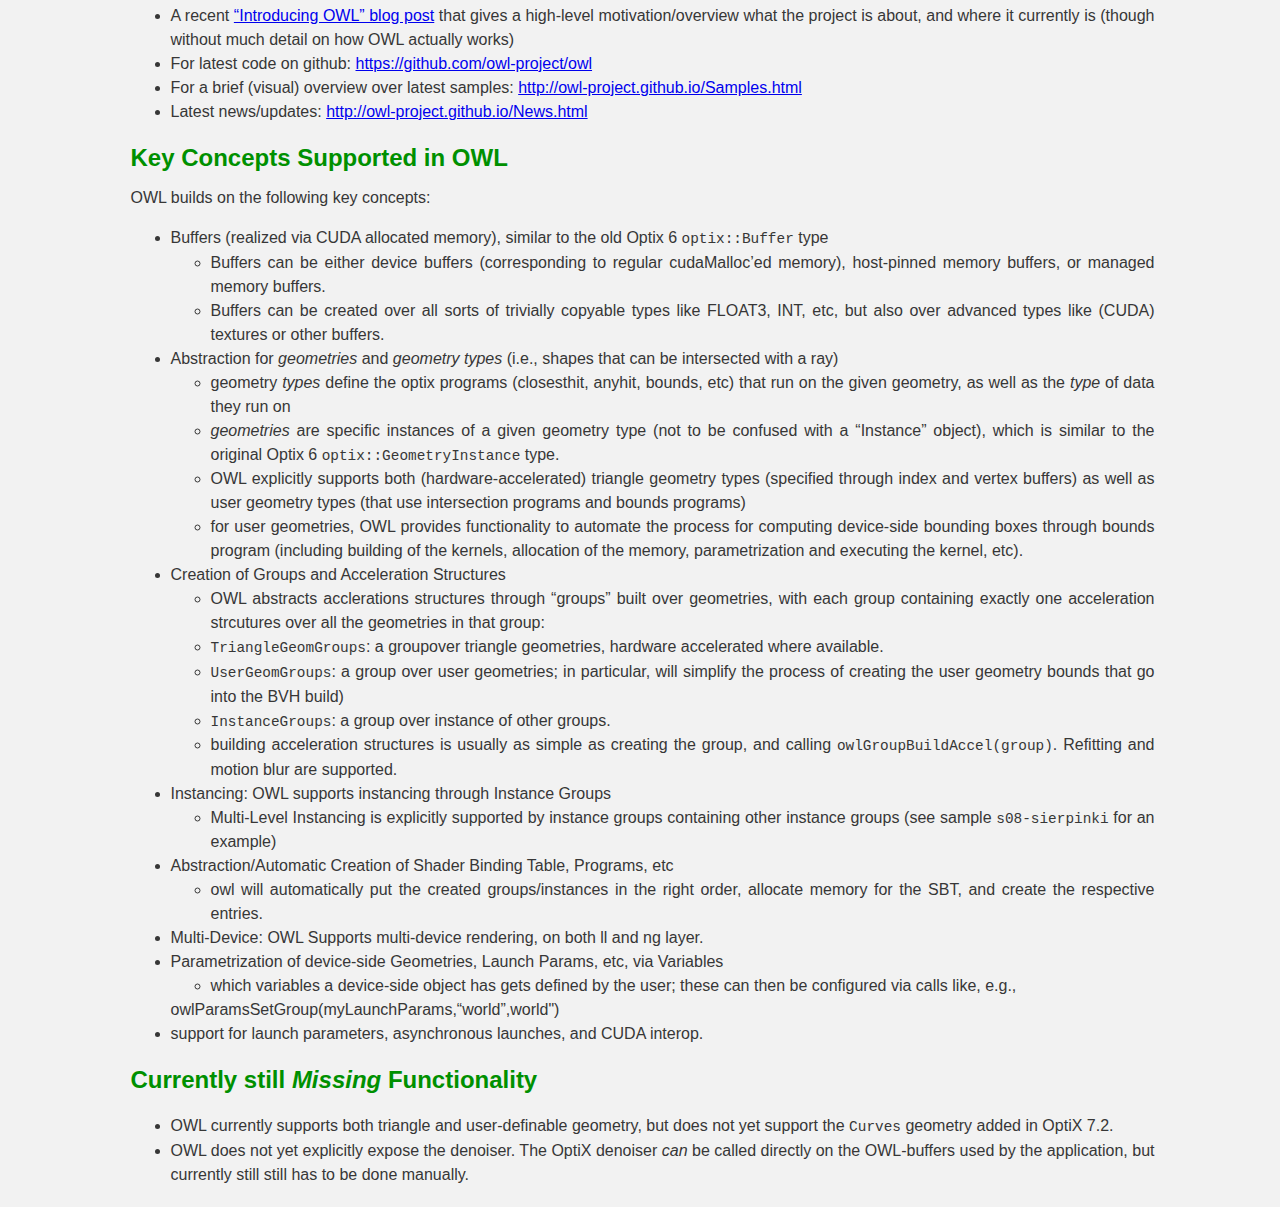
==== commit 500a2885: "exajet pic in news" ====
--- a/index.html
+++ b/index.html
@@ -26,7 +26,7 @@
 
     <div id="content-wrap">
       <div id="content">
-<p><img src="about/collage-owl.png" /></p>
+<p><img src="about/collage-owl.jpg" /></p>
 <!--- ------------------------------------------------------- -->
 <h1 id="what-is-owl">What is OWL?</h1>
 <p>OWL is a convenience/productivity-oriented library on top of OptiX 7.x, and aims at making it easier to write OptiX programs by taking some of the more arcane arts (like knowing what a Shader Binding Table is, and how to actually build it), and doing that for the user. For example, assuming the node graph (ie, the programs, geometries, and acceleration structures) have already been built, the shader binding table (SBT) can be built and properly populated by a single call <code>owlBuildSBT(context)</code>.</p>
--- a/stylesheet.css
+++ b/stylesheet.css
@@ -171,7 +171,7 @@
 }
 
 .widepic {
-    width: 80%; 
+    width: 90%; 
 }
 
 #header-github  {
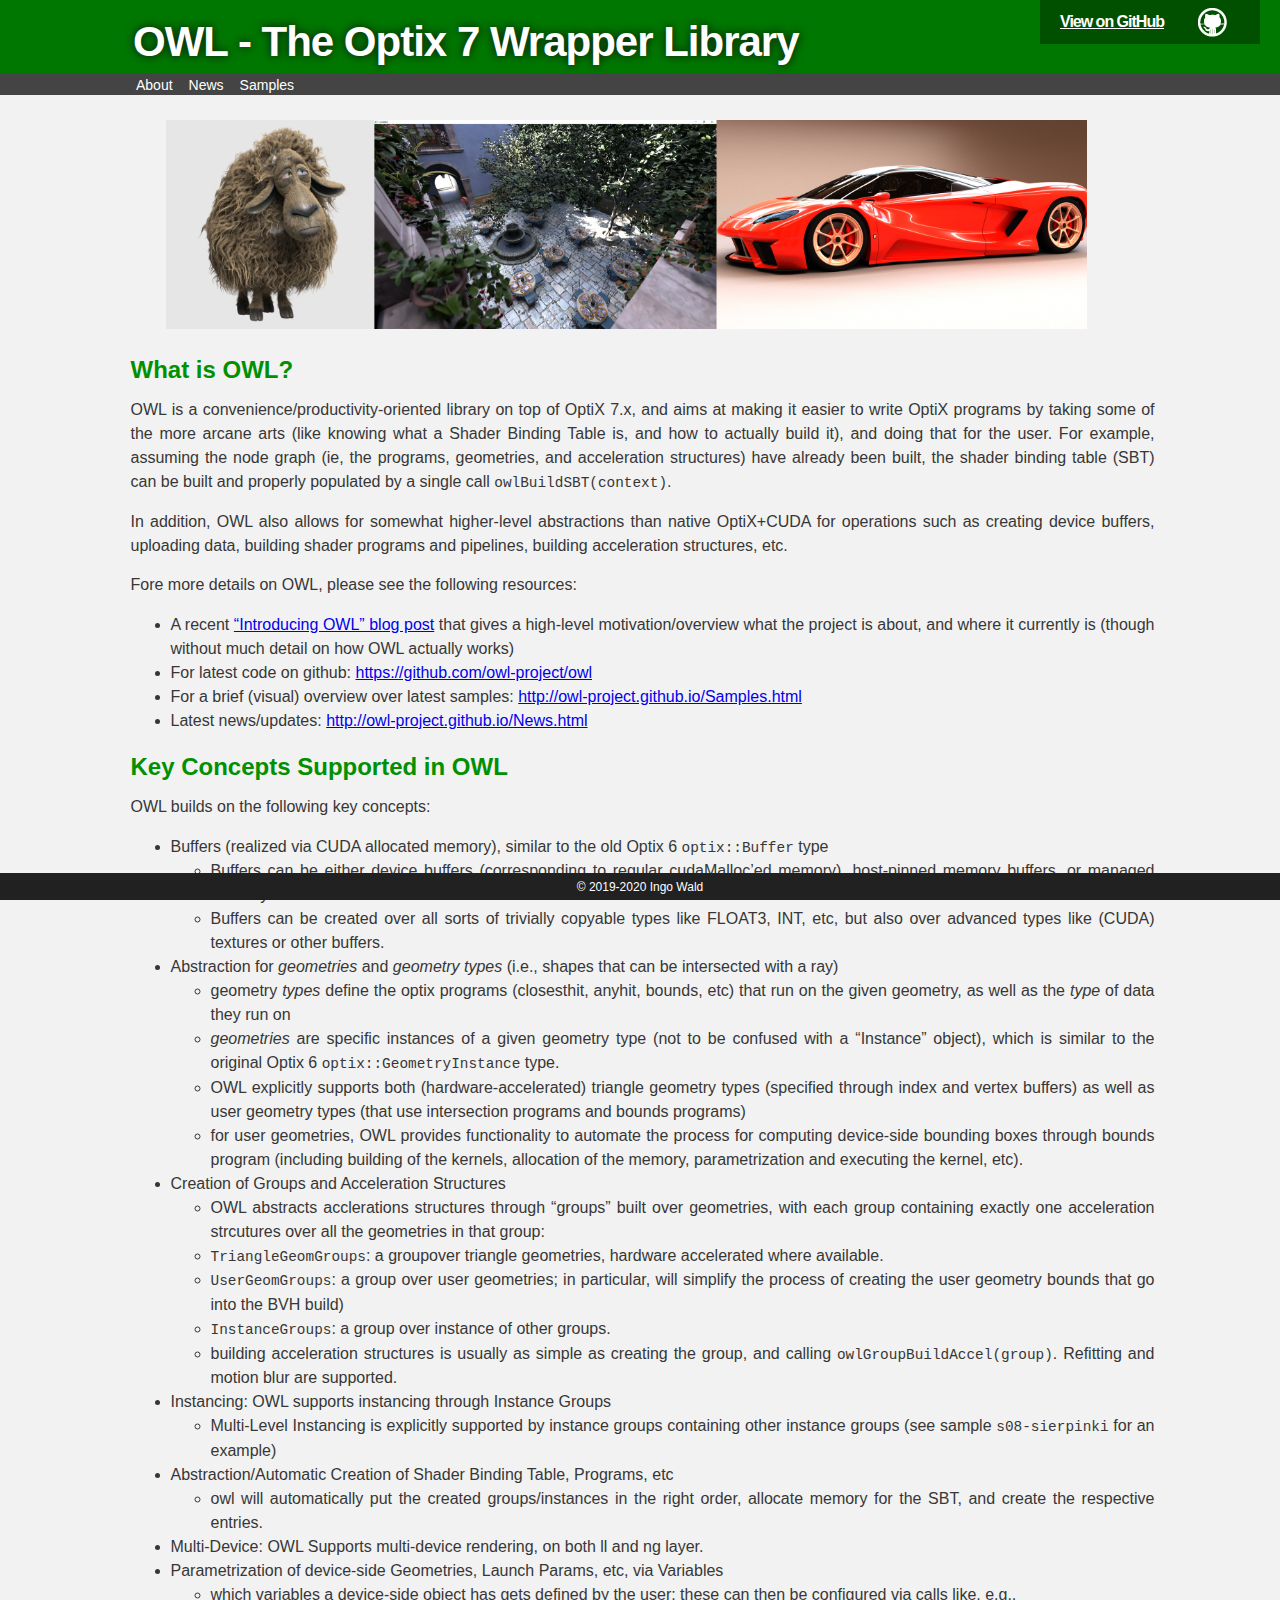
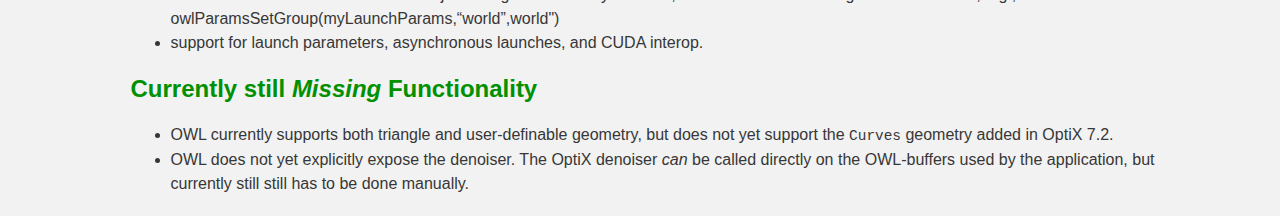
==== commit 227a9765: "fixed banner width" ====
--- a/index.html
+++ b/index.html
@@ -26,7 +26,7 @@
 
     <div id="content-wrap">
       <div id="content">
-<p><img src="about/collage-owl.jpg" /></p>
+<p><img src="about/collage-owl.jpg" class="widepic" /></p>
 <!--- ------------------------------------------------------- -->
 <h1 id="what-is-owl">What is OWL?</h1>
 <p>OWL is a convenience/productivity-oriented library on top of OptiX 7.x, and aims at making it easier to write OptiX programs by taking some of the more arcane arts (like knowing what a Shader Binding Table is, and how to actually build it), and doing that for the user. For example, assuming the node graph (ie, the programs, geometries, and acceleration structures) have already been built, the shader binding table (SBT) can be built and properly populated by a single call <code>owlBuildSBT(context)</code>.</p>
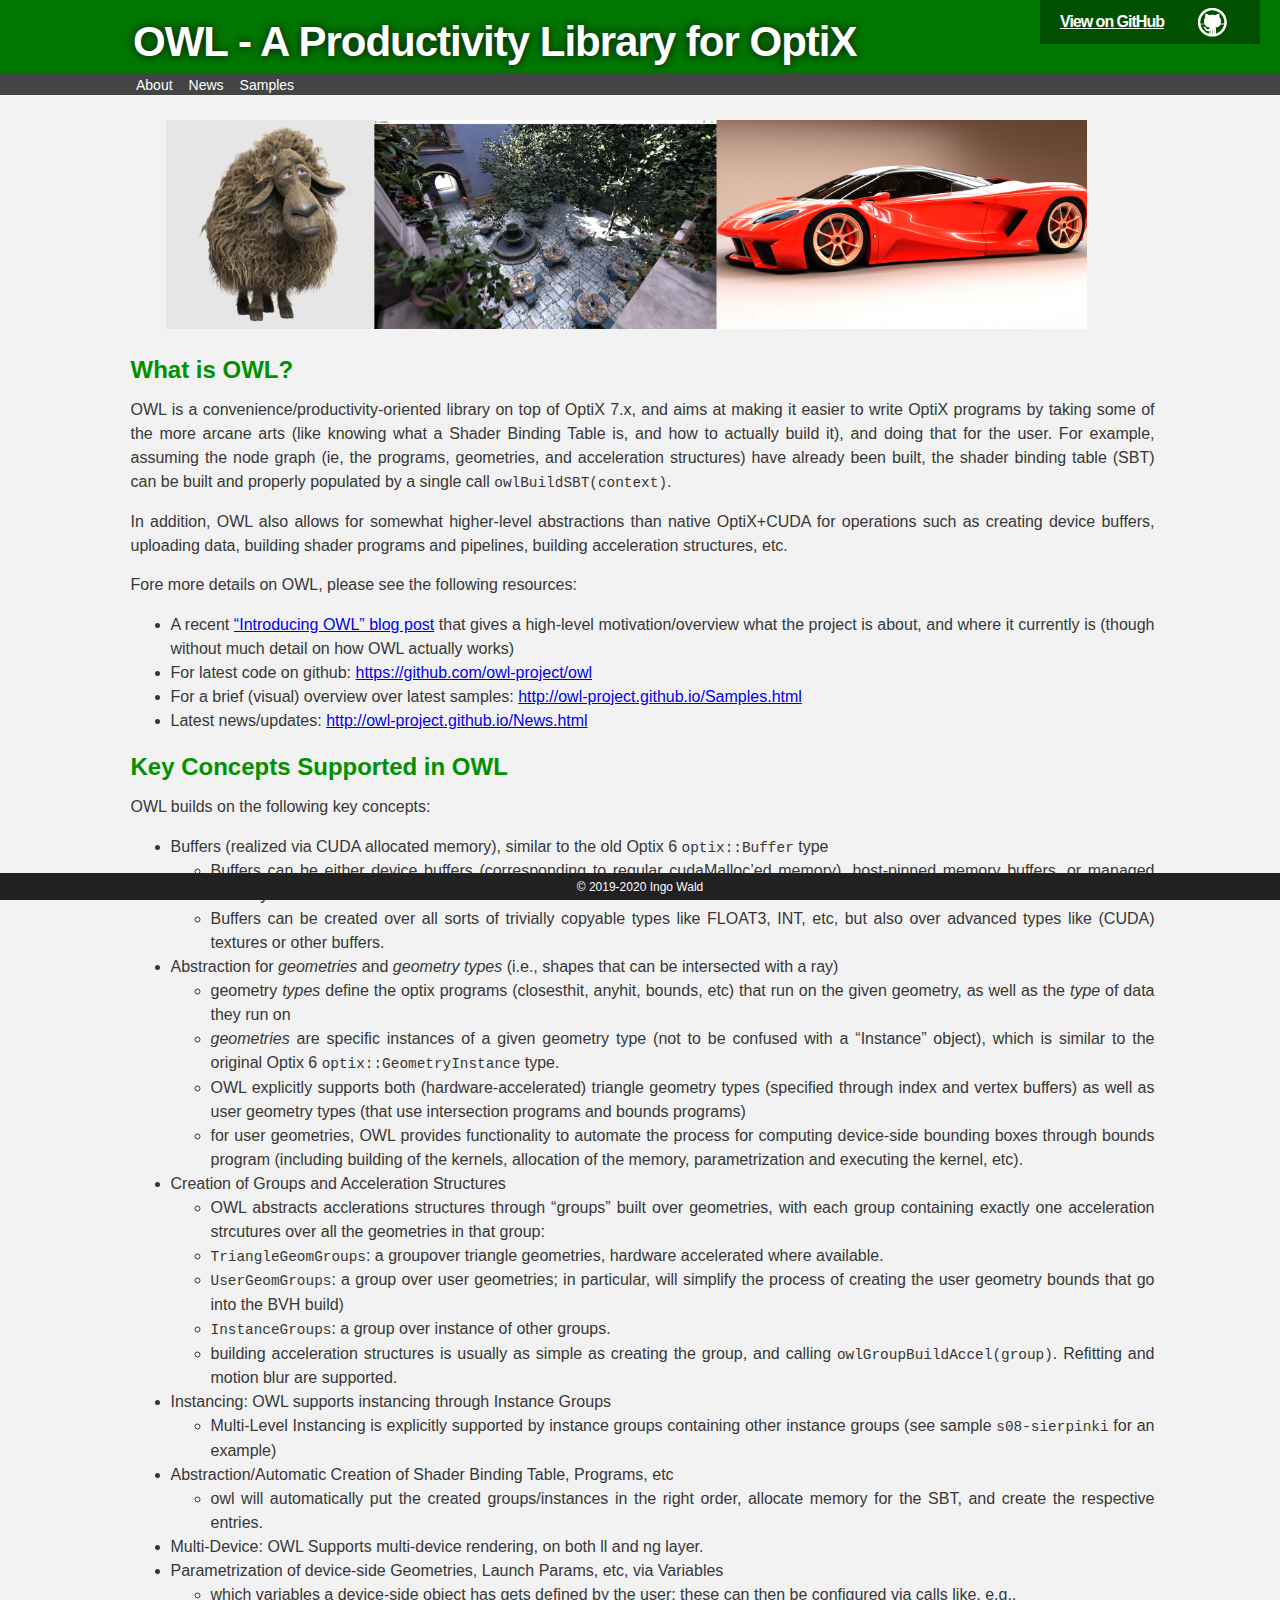
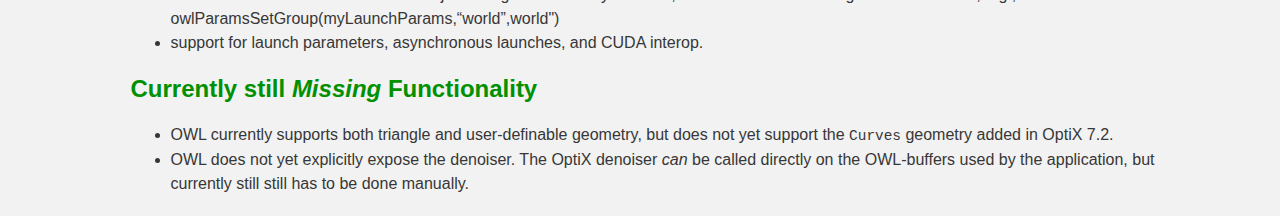
==== commit 312b3096: "changed title" ====
--- a/index.html
+++ b/index.html
@@ -3,8 +3,9 @@
 <html lang="en">
   <head>
     <meta http-equiv="Content-Type" content="text/html" charset="utf-8">
-    <title>OWL-Project: About
-</title>
+    <title>
+      OWL - A Productivity Library for OptiX
+    </title>
     <link rel="stylesheet" type="text/css" media="screen" href="stylesheet.css">
   </head>
 
@@ -14,7 +15,7 @@
         <a id="forkme-banner" href="https://github.com/owl-project/owl">View on GitHub</a>
       </div>
       <div id="header-title">
-        OWL - The Optix 7 Wrapper Library
+        OWL - A Productivity Library for OptiX
       </div>
 
       <div id="header-navbar">
